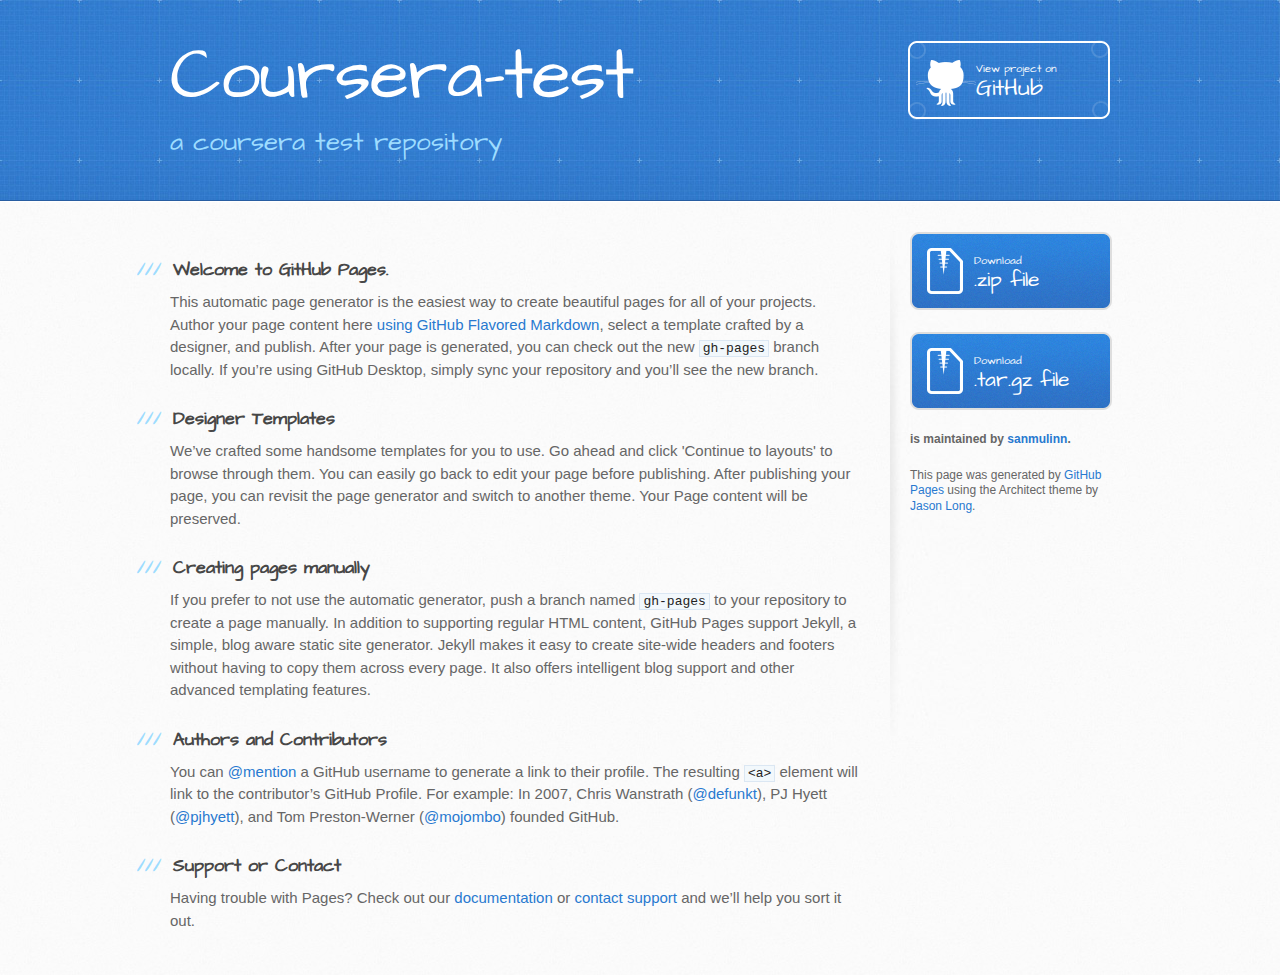
==== index.html @ c81e61ed "Create gh-pages branch via GitHub" ====
<!DOCTYPE html>
<html>
  <head>
    <meta charset='utf-8'>
    <meta http-equiv="X-UA-Compatible" content="chrome=1">
    <meta name="viewport" content="width=device-width, initial-scale=1, maximum-scale=1">
    <link href='https://fonts.googleapis.com/css?family=Architects+Daughter' rel='stylesheet' type='text/css'>
    <link rel="stylesheet" type="text/css" href="stylesheets/stylesheet.css" media="screen">
    <link rel="stylesheet" type="text/css" href="stylesheets/github-light.css" media="screen">
    <link rel="stylesheet" type="text/css" href="stylesheets/print.css" media="print">

    <!--[if lt IE 9]>
    <script src="//html5shiv.googlecode.com/svn/trunk/html5.js"></script>
    <![endif]-->

    <title>Coursera-test by sanmulinn</title>
  </head>

  <body>
    <header>
      <div class="inner">
        <h1>Coursera-test</h1>
        <h2>a coursera test repository</h2>
        <a href="https://github.com/sanmulinn/coursera-test" class="button"><small>View project on</small> GitHub</a>
      </div>
    </header>

    <div id="content-wrapper">
      <div class="inner clearfix">
        <section id="main-content">
          <h3>
<a id="welcome-to-github-pages" class="anchor" href="#welcome-to-github-pages" aria-hidden="true"><span aria-hidden="true" class="octicon octicon-link"></span></a>Welcome to GitHub Pages.</h3>

<p>This automatic page generator is the easiest way to create beautiful pages for all of your projects. Author your page content here <a href="https://guides.github.com/features/mastering-markdown/">using GitHub Flavored Markdown</a>, select a template crafted by a designer, and publish. After your page is generated, you can check out the new <code>gh-pages</code> branch locally. If you’re using GitHub Desktop, simply sync your repository and you’ll see the new branch.</p>

<h3>
<a id="designer-templates" class="anchor" href="#designer-templates" aria-hidden="true"><span aria-hidden="true" class="octicon octicon-link"></span></a>Designer Templates</h3>

<p>We’ve crafted some handsome templates for you to use. Go ahead and click 'Continue to layouts' to browse through them. You can easily go back to edit your page before publishing. After publishing your page, you can revisit the page generator and switch to another theme. Your Page content will be preserved.</p>

<h3>
<a id="creating-pages-manually" class="anchor" href="#creating-pages-manually" aria-hidden="true"><span aria-hidden="true" class="octicon octicon-link"></span></a>Creating pages manually</h3>

<p>If you prefer to not use the automatic generator, push a branch named <code>gh-pages</code> to your repository to create a page manually. In addition to supporting regular HTML content, GitHub Pages support Jekyll, a simple, blog aware static site generator. Jekyll makes it easy to create site-wide headers and footers without having to copy them across every page. It also offers intelligent blog support and other advanced templating features.</p>

<h3>
<a id="authors-and-contributors" class="anchor" href="#authors-and-contributors" aria-hidden="true"><span aria-hidden="true" class="octicon octicon-link"></span></a>Authors and Contributors</h3>

<p>You can <a href="https://help.github.com/articles/basic-writing-and-formatting-syntax/#mentioning-users-and-teams" class="user-mention">@mention</a> a GitHub username to generate a link to their profile. The resulting <code>&lt;a&gt;</code> element will link to the contributor’s GitHub Profile. For example: In 2007, Chris Wanstrath (<a href="https://github.com/defunkt" class="user-mention">@defunkt</a>), PJ Hyett (<a href="https://github.com/pjhyett" class="user-mention">@pjhyett</a>), and Tom Preston-Werner (<a href="https://github.com/mojombo" class="user-mention">@mojombo</a>) founded GitHub.</p>

<h3>
<a id="support-or-contact" class="anchor" href="#support-or-contact" aria-hidden="true"><span aria-hidden="true" class="octicon octicon-link"></span></a>Support or Contact</h3>

<p>Having trouble with Pages? Check out our <a href="https://help.github.com/pages">documentation</a> or <a href="https://github.com/contact">contact support</a> and we’ll help you sort it out.</p>
        </section>

        <aside id="sidebar">
          <a href="https://github.com/sanmulinn/coursera-test/zipball/master" class="button">
            <small>Download</small>
            .zip file
          </a>
          <a href="https://github.com/sanmulinn/coursera-test/tarball/master" class="button">
            <small>Download</small>
            .tar.gz file
          </a>

          <p class="repo-owner"><a href="https://github.com/sanmulinn/coursera-test"></a> is maintained by <a href="https://github.com/sanmulinn">sanmulinn</a>.</p>

          <p>This page was generated by <a href="https://pages.github.com">GitHub Pages</a> using the Architect theme by <a href="https://twitter.com/jasonlong">Jason Long</a>.</p>
        </aside>
      </div>
    </div>

  
  </body>
</html>
---- stylesheets/stylesheet.css ----
/*! normalize.css v3.0.2 | MIT License | git.io/normalize */

/**
 * 1. Set default font family to sans-serif.
 * 2. Prevent iOS text size adjust after orientation change, without disabling
 *    user zoom.
 */

html {
  font-family: sans-serif; /* 1 */
  -webkit-text-size-adjust: 100%; /* 2 */
  -ms-text-size-adjust: 100%; /* 2 */
}

/**
 * Remove default margin.
 */

body {
  margin: 0;
}

/* HTML5 display definitions
   ========================================================================== */

/**
 * Correct `block` display not defined for any HTML5 element in IE 8/9.
 * Correct `block` display not defined for `details` or `summary` in IE 10/11
 * and Firefox.
 * Correct `block` display not defined for `main` in IE 11.
 */

article,
aside,
details,
figcaption,
figure,
footer,
header,
hgroup,
main,
menu,
nav,
section,
summary {
  display: block;
}

/**
 * 1. Correct `inline-block` display not defined in IE 8/9.
 * 2. Normalize vertical alignment of `progress` in Chrome, Firefox, and Opera.
 */

audio,
canvas,
progress,
video {
  display: inline-block; /* 1 */
  vertical-align: baseline; /* 2 */
}

/**
 * Prevent modern browsers from displaying `audio` without controls.
 * Remove excess height in iOS 5 devices.
 */

audio:not([controls]) {
  display: none;
  height: 0;
}

/**
 * Address `[hidden]` styling not present in IE 8/9/10.
 * Hide the `template` element in IE 8/9/11, Safari, and Firefox < 22.
 */

[hidden],
template {
  display: none;
}

/* Links
   ========================================================================== */

/**
 * Remove the gray background color from active links in IE 10.
 */

a {
  background-color: transparent;
}

/**
 * Improve readability when focused and also mouse hovered in all browsers.
 */

a:active,
a:hover {
  outline: 0;
}

/* Text-level semantics
   ========================================================================== */

/**
 * Address styling not present in IE 8/9/10/11, Safari, and Chrome.
 */

abbr[title] {
  border-bottom: 1px dotted;
}

/**
 * Address style set to `bolder` in Firefox 4+, Safari, and Chrome.
 */

b,
strong {
  font-weight: bold;
}

/**
 * Address styling not present in Safari and Chrome.
 */

dfn {
  font-style: italic;
}

/**
 * Address variable `h1` font-size and margin within `section` and `article`
 * contexts in Firefox 4+, Safari, and Chrome.
 */

h1 {
  margin: 0.67em 0;
  font-size: 2em;
}

/**
 * Address styling not present in IE 8/9.
 */

mark {
  color: #000;
  background: #ff0;
}

/**
 * Address inconsistent and variable font size in all browsers.
 */

small {
  font-size: 80%;
}

/**
 * Prevent `sub` and `sup` affecting `line-height` in all browsers.
 */

sub,
sup {
  position: relative;
  font-size: 75%;
  line-height: 0;
  vertical-align: baseline;
}

sup {
  top: -0.5em;
}

sub {
  bottom: -0.25em;
}

/* Embedded content
   ========================================================================== */

/**
 * Remove border when inside `a` element in IE 8/9/10.
 */

img {
  border: 0;
}

/**
 * Correct overflow not hidden in IE 9/10/11.
 */

svg:not(:root) {
  overflow: hidden;
}

/* Grouping content
   ========================================================================== */

/**
 * Address margin not present in IE 8/9 and Safari.
 */

figure {
  margin: 1em 40px;
}

/**
 * Address differences between Firefox and other browsers.
 */

hr {
  height: 0;
  -moz-box-sizing: content-box;
  box-sizing: content-box;
}

/**
 * Contain overflow in all browsers.
 */

pre {
  overflow: auto;
}

/**
 * Address odd `em`-unit font size rendering in all browsers.
 */

code,
kbd,
pre,
samp {
  font-family: monospace, monospace;
  font-size: 1em;
}

/* Forms
   ========================================================================== */

/**
 * Known limitation: by default, Chrome and Safari on OS X allow very limited
 * styling of `select`, unless a `border` property is set.
 */

/**
 * 1. Correct color not being inherited.
 *    Known issue: affects color of disabled elements.
 * 2. Correct font properties not being inherited.
 * 3. Address margins set differently in Firefox 4+, Safari, and Chrome.
 */

button,
input,
optgroup,
select,
textarea {
  margin: 0; /* 3 */
  font: inherit; /* 2 */
  color: inherit; /* 1 */
}

/**
 * Address `overflow` set to `hidden` in IE 8/9/10/11.
 */

button {
  overflow: visible;
}

/**
 * Address inconsistent `text-transform` inheritance for `button` and `select`.
 * All other form control elements do not inherit `text-transform` values.
 * Correct `button` style inheritance in Firefox, IE 8/9/10/11, and Opera.
 * Correct `select` style inheritance in Firefox.
 */

button,
select {
  text-transform: none;
}

/**
 * 1. Avoid the WebKit bug in Android 4.0.* where (2) destroys native `audio`
 *    and `video` controls.
 * 2. Correct inability to style clickable `input` types in iOS.
 * 3. Improve usability and consistency of cursor style between image-type
 *    `input` and others.
 */

button,
html input[type="button"], /* 1 */
input[type="reset"],
input[type="submit"] {
  -webkit-appearance: button; /* 2 */
  cursor: pointer; /* 3 */
}

/**
 * Re-set default cursor for disabled elements.
 */

button[disabled],
html input[disabled] {
  cursor: default;
}

/**
 * Remove inner padding and border in Firefox 4+.
 */

button::-moz-focus-inner,
input::-moz-focus-inner {
  padding: 0;
  border: 0;
}

/**
 * Address Firefox 4+ setting `line-height` on `input` using `!important` in
 * the UA stylesheet.
 */

input {
  line-height: normal;
}

/**
 * It's recommended that you don't attempt to style these elements.
 * Firefox's implementation doesn't respect box-sizing, padding, or width.
 *
 * 1. Address box sizing set to `content-box` in IE 8/9/10.
 * 2. Remove excess padding in IE 8/9/10.
 */

input[type="checkbox"],
input[type="radio"] {
  box-sizing: border-box; /* 1 */
  padding: 0; /* 2 */
}

/**
 * Fix the cursor style for Chrome's increment/decrement buttons. For certain
 * `font-size` values of the `input`, it causes the cursor style of the
 * decrement button to change from `default` to `text`.
 */

input[type="number"]::-webkit-inner-spin-button,
input[type="number"]::-webkit-outer-spin-button {
  height: auto;
}

/**
 * 1. Address `appearance` set to `searchfield` in Safari and Chrome.
 * 2. Address `box-sizing` set to `border-box` in Safari and Chrome
 *    (include `-moz` to future-proof).
 */

input[type="search"] {
  -webkit-box-sizing: content-box; /* 2 */
  -moz-box-sizing: content-box;
  box-sizing: content-box;
  -webkit-appearance: textfield; /* 1 */
}

/**
 * Remove inner padding and search cancel button in Safari and Chrome on OS X.
 * Safari (but not Chrome) clips the cancel button when the search input has
 * padding (and `textfield` appearance).
 */

input[type="search"]::-webkit-search-cancel-button,
input[type="search"]::-webkit-search-decoration {
  -webkit-appearance: none;
}

/**
 * Define consistent border, margin, and padding.
 */

fieldset {
  padding: 0.35em 0.625em 0.75em;
  margin: 0 2px;
  border: 1px solid #c0c0c0;
}

/**
 * 1. Correct `color` not being inherited in IE 8/9/10/11.
 * 2. Remove padding so people aren't caught out if they zero out fieldsets.
 */

legend {
  padding: 0; /* 2 */
  border: 0; /* 1 */
}

/**
 * Remove default vertical scrollbar in IE 8/9/10/11.
 */

textarea {
  overflow: auto;
}

/**
 * Don't inherit the `font-weight` (applied by a rule above).
 * NOTE: the default cannot safely be changed in Chrome and Safari on OS X.
 */

optgroup {
  font-weight: bold;
}

/* Tables
   ========================================================================== */

/**
 * Remove most spacing between table cells.
 */

table {
  border-spacing: 0;
  border-collapse: collapse;
}

td,
th {
  padding: 0;
}

/* LAYOUT STYLES */
body {
  font-family: 'Helvetica Neue', Helvetica, Arial, serif;
  font-size: 15px;
  font-weight: 400;
  line-height: 1.5;
  color: #666;
  background: #fafafa url(../images/body-bg.jpg) 0 0 repeat;
}

p {
  margin-top: 0;
}

a {
  color: #2879d0;
}
a:hover {
  color: #2268b2;
}

header {
  padding-top: 40px;
  padding-bottom: 40px;
  font-family: 'Architects Daughter', 'Helvetica Neue', Helvetica, Arial, serif;
  background: #2e7bcf url(../images/header-bg.jpg) 0 0 repeat-x;
  border-bottom: solid 1px #275da1;
}

header h1 {
  width: 540px;
  margin-top: 0;
  margin-bottom: 0.2em;
  font-size: 72px;
  font-weight: normal;
  line-height: 1;
  color: #fff;
  letter-spacing: -1px;
}

header h2 {
  width: 540px;
  margin-top: 0;
  margin-bottom: 0;
  font-size: 26px;
  font-weight: normal;
  line-height: 1.3;
  color: #9ddcff;
  letter-spacing: 0;
}

.inner {
  position: relative;
  width: 940px;
  margin: 0 auto;
}

#content-wrapper {
  padding-top: 30px;
  border-top: solid 1px #fff;
}

#main-content {
  float: left;
  width: 690px;
}

#main-content img {
  max-width: 100%;
}

aside#sidebar {
  float: right;
  width: 200px;
  min-height: 504px;
  padding-left: 20px;
  font-size: 12px;
  line-height: 1.3;
  background: transparent url(../images/sidebar-bg.jpg) 0 0 no-repeat;
}

aside#sidebar p.repo-owner,
aside#sidebar p.repo-owner a {
  font-weight: bold;
}

#downloads {
  margin-bottom: 40px;
}

a.button {
  width: 134px;
  height: 58px;
  padding-top: 22px;
  padding-left: 68px;
  font-family: 'Architects Daughter', 'Helvetica Neue', Helvetica, Arial, serif;
  font-size: 23px;
  line-height: 1.2;
  color: #fff;
}
a.button small {
  display: block;
  font-size: 11px;
}
header a.button {
  position: absolute;
  top: 0;
  right: 0;
  background: transparent url(../images/github-button.png) 0 0 no-repeat;
}
aside a.button {
  display: block;
  width: 138px;
  padding-left: 64px;
  margin-bottom: 20px;
  font-size: 21px;
  background: transparent url(../images/download-button.png) 0 0 no-repeat;
}

code, pre {
  margin-bottom: 30px;
  font-family: Monaco, "Bitstream Vera Sans Mono", "Lucida Console", Terminal, monospace;
  font-size: 13px;
  color: #222;
}

code {
  padding: 0 3px;
  background-color: #f2f8fc;
  border: solid 1px #dbe7f3;
}

pre {
  padding: 20px;
  overflow: auto;
  text-shadow: none;
  background: #fff;
  border: solid 1px #f2f2f2;
}
pre code {
  padding: 0;
  color: #2879d0;
  background-color: #fff;
  border: none;
}

ul, ol, dl {
  margin-bottom: 20px;
}


/* COMMON STYLES */

hr {
  height: 0;
  margin-top: 1em;
  margin-bottom: 1em;
  border: 0;
  border-top: solid 1px #ddd;
}

table {
  width: 100%;
  border: 1px solid #ebebeb;
}

th {
  font-weight: 500;
}

td {
  font-weight: 300;
  text-align: center;
  border: 1px solid #ebebeb;
}

form {
  padding: 20px;
  background: #f2f2f2;

}


/* GENERAL ELEMENT TYPE STYLES */

#main-content h1 {
  margin-top: 0;
  margin-bottom: 0;
  font-family: 'Architects Daughter', 'Helvetica Neue', Helvetica, Arial, serif;
  font-size: 2.8em;
  font-weight: normal;
  color: #474747;
  text-indent: 6px;
  letter-spacing: -1px;
}

#main-content h1:before {
  padding-right: 0.3em;
  margin-left: -0.9em;
  color: #9ddcff;
  content: "/";
}

#main-content h2 {
  margin-bottom: 8px;
  font-family: 'Architects Daughter', 'Helvetica Neue', Helvetica, Arial, serif;
  font-size: 22px;
  font-weight: bold;
  color: #474747;
  text-indent: 4px;
}
#main-content h2:before {
  padding-right: 0.3em;
  margin-left: -1.5em;
  content: "//";
  color: #9ddcff;
}

#main-content h3 {
  margin-top: 24px;
  margin-bottom: 8px;
  font-family: 'Architects Daughter', 'Helvetica Neue', Helvetica, Arial, serif;
  font-size: 18px;
  font-weight: bold;
  color: #474747;
  text-indent: 3px;
}

#main-content h3:before {
  padding-right: 0.3em;
  margin-left: -2em;
  content: "///";
  color: #9ddcff;
}

#main-content h4 {
  margin-bottom: 8px;
  font-family: 'Architects Daughter', 'Helvetica Neue', Helvetica, Arial, serif;
  font-size: 15px;
  font-weight: bold;
  color: #474747;
  text-indent: 3px;
}

h4:before {
  padding-right: 0.3em;
  margin-left: -2.8em;
  content: "////";
  color: #9ddcff;
}

#main-content h5 {
  margin-bottom: 8px;
  font-family: 'Architects Daughter', 'Helvetica Neue', Helvetica, Arial, serif;
  font-size: 14px;
  color: #474747;
  text-indent: 3px;
}
h5:before {
  padding-right: 0.3em;
  margin-left: -3.2em;
  content: "/////";
  color: #9ddcff;
}

#main-content h6 {
  margin-bottom: 8px;
  font-family: 'Architects Daughter', 'Helvetica Neue', Helvetica, Arial, serif;
  font-size: .8em;
  color: #474747;
  text-indent: 3px;
}
h6:before {
  padding-right: 0.3em;
  margin-left: -3.7em;
  content: "//////";
  color: #9ddcff;
}

p {
  margin-bottom: 20px;
}

a {
  text-decoration: none;
}

p a {
  font-weight: 400;
}

blockquote {
  padding: 0 0 0 30px;
  margin-bottom: 20px;
  font-size: 1.6em;
  border-left: 10px solid #e9e9e9;
}

ul {
  list-style-position: inside;
  list-style: disc;
  padding-left: 20px;
}

ol {
  list-style-position: inside;
  list-style: decimal;
  padding-left: 3px;
}

dl dd {
  font-style: italic;
  font-weight: 100;
}

footer {
  padding-top: 20px;
  padding-bottom: 30px;
  margin-top: 40px;
  font-size: 13px;
  color: #aaa;
  background: transparent url('../images/hr.png') 0 0 no-repeat;
}

footer a {
  color: #666;
}
footer a:hover {
  color: #444;
}

/* MISC */
.clearfix:after {
  display: block;
  height: 0;
  clear: both;
  visibility: hidden;
  content: '.';
}

.clearfix {display: inline-block;}
* html .clearfix {height: 1%;}
.clearfix {display: block;}

/* #Media Queries
================================================== */

/* Smaller than standard 960 (devices and browsers) */
@media only screen and (max-width: 959px) { }

/* Tablet Portrait size to standard 960 (devices and browsers) */
@media only screen and (min-width: 768px) and (max-width: 959px) {
  .inner {
    width: 740px;
  }
  header h1, header h2 {
    width: 340px;
  }
  header h1 {
    font-size: 60px;
  }
  header h2 {
    font-size: 30px;
  }
  #main-content {
    width: 490px;
  }
  #main-content h1:before,
  #main-content h2:before,
  #main-content h3:before,
  #main-content h4:before,
  #main-content h5:before,
  #main-content h6:before {
    padding-right: 0;
    margin-left: 0;
    content: none;
  }
}

/* All Mobile Sizes (devices and browser) */
@media only screen and (max-width: 767px) {
  .inner {
    width: 93%;
  }
  header {
    padding: 20px 0;
  }
  header .inner {
    position: relative;
  }
  header h1, header h2 {
    width: 100%;
  }
  header h1 {
    font-size: 48px;
  }
  header h2 {
    font-size: 24px;
  }
  header a.button {
    position: relative;
    display: inline-block;
    width: auto;
    height: auto;
    padding: 5px 10px;
    margin-top: 15px;
    font-size: 13px;
    line-height: 1;
    color: #2879d0;
    text-align: center;
    background-color: #9ddcff;
    background-image: none;
    border-radius: 5px;
    -moz-border-radius: 5px;
    -webkit-border-radius: 5px;
  }
  header a.button small {
    display: inline;
    font-size: 13px;
  }
  #main-content,
  aside#sidebar {
    float: none;
    width: 100% ! important;
  }
  aside#sidebar {
    min-height: 0;
    padding: 20px 0;
    margin-top: 20px;
    background-image: none;
    border-top: solid 1px #ddd;
  }
  aside#sidebar a.button {
    display: none;
  }
  #main-content h1:before,
  #main-content h2:before,
  #main-content h3:before,
  #main-content h4:before,
  #main-content h5:before,
  #main-content h6:before {
    padding-right: 0;
    margin-left: 0;
    content: none;
  }
}

/* Mobile Landscape Size to Tablet Portrait (devices and browsers) */
@media only screen and (min-width: 480px) and (max-width: 767px) { }

/* Mobile Portrait Size to Mobile Landscape Size (devices and browsers) */
@media only screen and (max-width: 479px) { }
---- stylesheets/github-light.css ----
/*
The MIT License (MIT)

Copyright (c) 2016 GitHub, Inc.

Permission is hereby granted, free of charge, to any person obtaining a copy
of this software and associated documentation files (the "Software"), to deal
in the Software without restriction, including without limitation the rights
to use, copy, modify, merge, publish, distribute, sublicense, and/or sell
copies of the Software, and to permit persons to whom the Software is
furnished to do so, subject to the following conditions:

The above copyright notice and this permission notice shall be included in all
copies or substantial portions of the Software.

THE SOFTWARE IS PROVIDED "AS IS", WITHOUT WARRANTY OF ANY KIND, EXPRESS OR
IMPLIED, INCLUDING BUT NOT LIMITED TO THE WARRANTIES OF MERCHANTABILITY,
FITNESS FOR A PARTICULAR PURPOSE AND NONINFRINGEMENT. IN NO EVENT SHALL THE
AUTHORS OR COPYRIGHT HOLDERS BE LIABLE FOR ANY CLAIM, DAMAGES OR OTHER
LIABILITY, WHETHER IN AN ACTION OF CONTRACT, TORT OR OTHERWISE, ARISING FROM,
OUT OF OR IN CONNECTION WITH THE SOFTWARE OR THE USE OR OTHER DEALINGS IN THE
SOFTWARE.

*/

.pl-c /* comment */ {
  color: #969896;
}

.pl-c1 /* constant, variable.other.constant, support, meta.property-name, support.constant, support.variable, meta.module-reference, markup.raw, meta.diff.header */,
.pl-s .pl-v /* string variable */ {
  color: #0086b3;
}

.pl-e /* entity */,
.pl-en /* entity.name */ {
  color: #795da3;
}

.pl-smi /* variable.parameter.function, storage.modifier.package, storage.modifier.import, storage.type.java, variable.other */,
.pl-s .pl-s1 /* string source */ {
  color: #333;
}

.pl-ent /* entity.name.tag */ {
  color: #63a35c;
}

.pl-k /* keyword, storage, storage.type */ {
  color: #a71d5d;
}

.pl-s /* string */,
.pl-pds /* punctuation.definition.string, string.regexp.character-class */,
.pl-s .pl-pse .pl-s1 /* string punctuation.section.embedded source */,
.pl-sr /* string.regexp */,
.pl-sr .pl-cce /* string.regexp constant.character.escape */,
.pl-sr .pl-sre /* string.regexp source.ruby.embedded */,
.pl-sr .pl-sra /* string.regexp string.regexp.arbitrary-repitition */ {
  color: #183691;
}

.pl-v /* variable */ {
  color: #ed6a43;
}

.pl-id /* invalid.deprecated */ {
  color: #b52a1d;
}

.pl-ii /* invalid.illegal */ {
  color: #f8f8f8;
  background-color: #b52a1d;
}

.pl-sr .pl-cce /* string.regexp constant.character.escape */ {
  font-weight: bold;
  color: #63a35c;
}

.pl-ml /* markup.list */ {
  color: #693a17;
}

.pl-mh /* markup.heading */,
.pl-mh .pl-en /* markup.heading entity.name */,
.pl-ms /* meta.separator */ {
  font-weight: bold;
  color: #1d3e81;
}

.pl-mq /* markup.quote */ {
  color: #008080;
}

.pl-mi /* markup.italic */ {
  font-style: italic;
  color: #333;
}

.pl-mb /* markup.bold */ {
  font-weight: bold;
  color: #333;
}

.pl-md /* markup.deleted, meta.diff.header.from-file */ {
  color: #bd2c00;
  background-color: #ffecec;
}

.pl-mi1 /* markup.inserted, meta.diff.header.to-file */ {
  color: #55a532;
  background-color: #eaffea;
}

.pl-mdr /* meta.diff.range */ {
  font-weight: bold;
  color: #795da3;
}

.pl-mo /* meta.output */ {
  color: #1d3e81;
}
---- stylesheets/print.css ----
html, body, div, span, applet, object, iframe,
h1, h2, h3, h4, h5, h6, p, blockquote, pre,
a, abbr, acronym, address, big, cite, code,
del, dfn, em, img, ins, kbd, q, s, samp,
small, strike, strong, sub, sup, tt, var,
b, u, i, center,
dl, dt, dd, ol, ul, li,
fieldset, form, label, legend,
table, caption, tbody, tfoot, thead, tr, th, td,
article, aside, canvas, details, embed,
figure, figcaption, footer, header, hgroup,
menu, nav, output, ruby, section, summary,
time, mark, audio, video {
  padding: 0;
  margin: 0;
  font: inherit;
  font-size: 100%;
  vertical-align: baseline;
  border: 0;
}
/* HTML5 display-role reset for older browsers */
article, aside, details, figcaption, figure,
footer, header, hgroup, menu, nav, section {
  display: block;
}
body {
  line-height: 1;
}
ol, ul {
  list-style: none;
}
blockquote, q {
  quotes: none;
}
blockquote:before, blockquote:after,
q:before, q:after {
  content: '';
  content: none;
}
table {
  border-spacing: 0;
  border-collapse: collapse;
}
body {
  font-family: 'Helvetica Neue', Helvetica, Arial, serif;
  font-size: 13px;
  line-height: 1.5;
  color: #000;
}

a {
  font-weight: bold;
  color: #d5000d;
}

header {
  padding-top: 35px;
  padding-bottom: 10px;
}

header h1 {
  font-size: 48px;
  font-weight: bold;
  line-height: 1.2;
  color: #303030;
  letter-spacing: -1px;
}

header h2 {
  font-size: 24px;
  font-weight: normal;
  line-height: 1.3;
  color: #aaa;
  letter-spacing: -1px;
}
#downloads {
  display: none;
}
#main_content {
  padding-top: 20px;
}

code, pre {
  margin-bottom: 30px;
  font-family: Monaco, "Bitstream Vera Sans Mono", "Lucida Console", Terminal;
  font-size: 12px;
  color: #222;
}

code {
  padding: 0 3px;
}

pre {
  padding: 20px;
  overflow: auto;
  border: solid 1px #ddd;
}
pre code {
  padding: 0;
}

ul, ol, dl {
  margin-bottom: 20px;
}


/* COMMON STYLES */

table {
  width: 100%;
  border: 1px solid #ebebeb;
}

th {
  font-weight: 500;
}

td {
  font-weight: 300;
  text-align: center;
  border: 1px solid #ebebeb;
}

form {
  padding: 20px;
  background: #f2f2f2;

}


/* GENERAL ELEMENT TYPE STYLES */

h1 {
  font-size: 2.8em;
}

h2 {
  margin-bottom: 8px;
  font-size: 22px;
  font-weight: bold;
  color: #303030;
}

h3 {
  margin-bottom: 8px;
  font-size: 18px;
  font-weight: bold;
  color: #d5000d;
}

h4 {
  font-size: 16px;
  font-weight: bold;
  color: #303030;
}

h5 {
  font-size: 1em;
  color: #303030;
}

h6 {
  font-size: .8em;
  color: #303030;
}

p {
  margin-bottom: 20px;
  font-weight: 300;
}

a {
  text-decoration: none;
}

p a {
  font-weight: 400;
}

blockquote {
  padding: 0 0 0 30px;
  margin-bottom: 20px;
  font-size: 1.6em;
  border-left: 10px solid #e9e9e9;
}

ul li {
  padding-left: 20px;
  list-style-position: inside;
  list-style: disc;
}

ol li {
  padding-left: 3px;
  list-style-position: inside;
  list-style: decimal;
}

dl dd {
  font-style: italic;
  font-weight: 100;
}

footer {
  padding-top: 20px;
  padding-bottom: 30px;
  margin-top: 40px;
  font-size: 13px;
  color: #aaa;
}

footer a {
  color: #666;
}

/* MISC */
.clearfix:after {
  display: block;
  height: 0;
  clear: both;
  visibility: hidden;
  content: '.';
}

.clearfix {display: inline-block;}
* html .clearfix {height: 1%;}
.clearfix {display: block;}
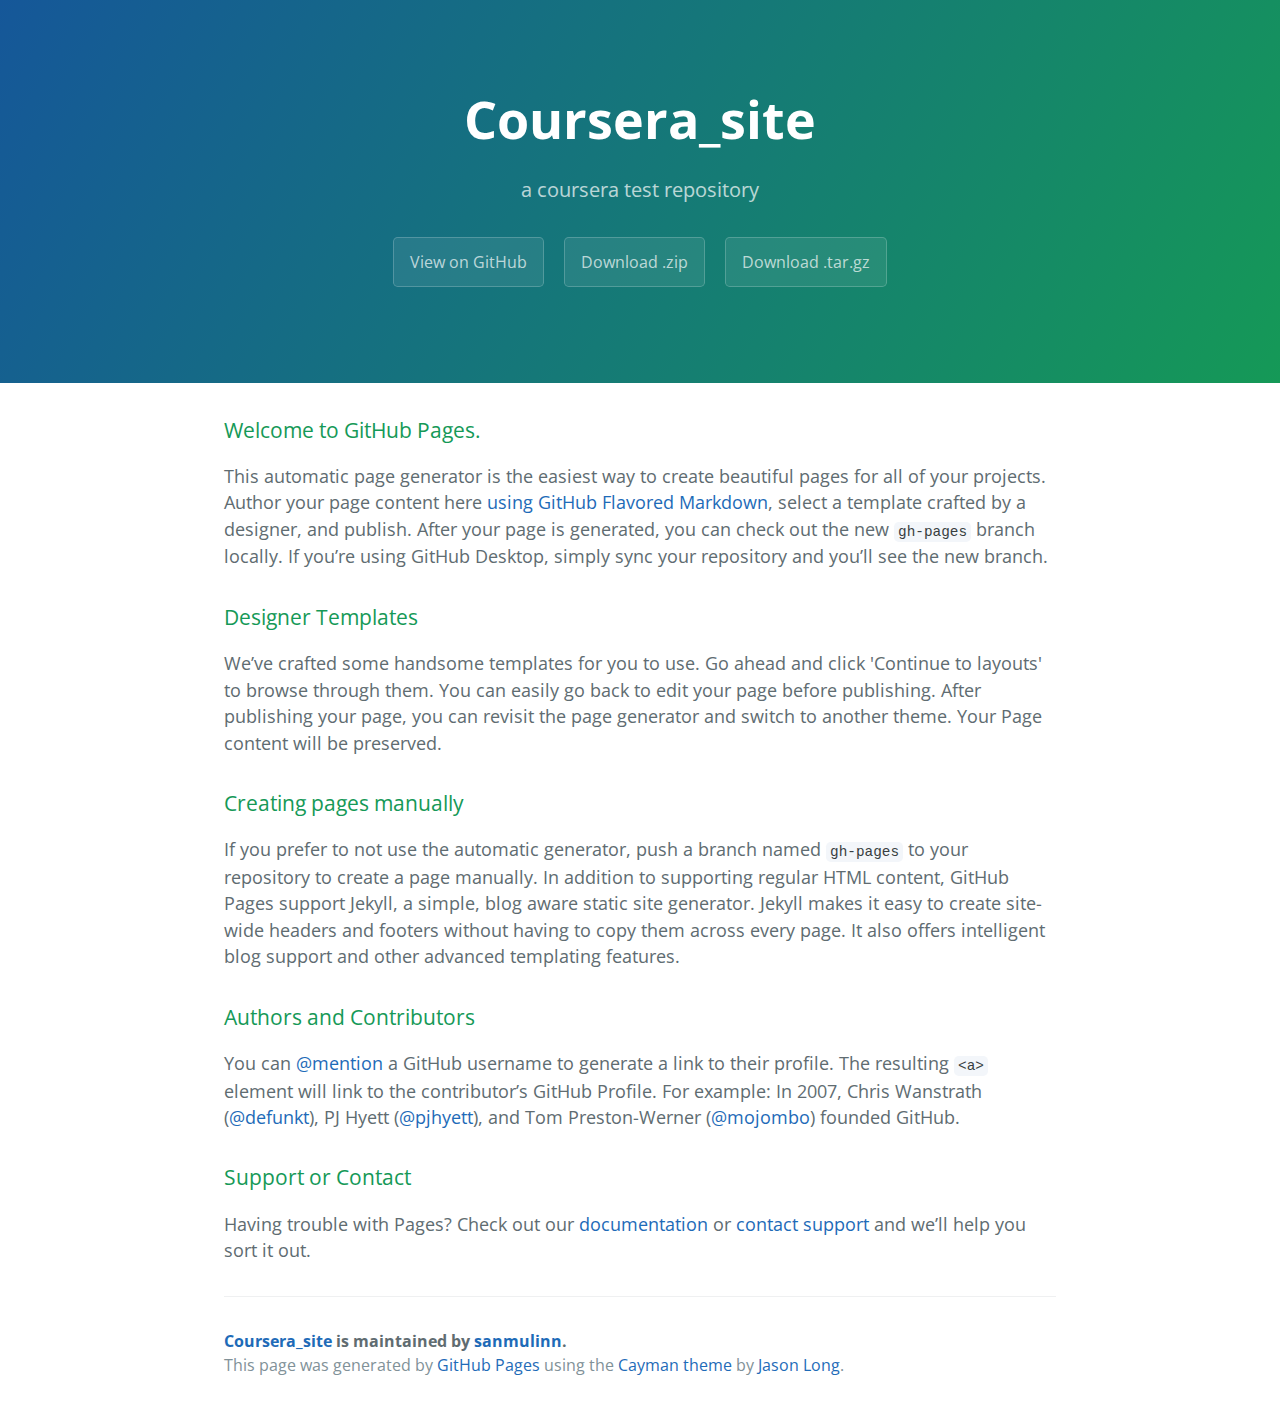
==== commit 05573ec9: "Create gh-pages branch via GitHub" ====
--- a/index.html
+++ b/index.html
@@ -1,34 +1,25 @@
 <!DOCTYPE html>
-<html>
+<html lang="en-us">
   <head>
-    <meta charset='utf-8'>
-    <meta http-equiv="X-UA-Compatible" content="chrome=1">
-    <meta name="viewport" content="width=device-width, initial-scale=1, maximum-scale=1">
-    <link href='https://fonts.googleapis.com/css?family=Architects+Daughter' rel='stylesheet' type='text/css'>
+    <meta charset="UTF-8">
+    <title>Coursera_site by sanmulinn</title>
+    <meta name="viewport" content="width=device-width, initial-scale=1">
+    <link rel="stylesheet" type="text/css" href="stylesheets/normalize.css" media="screen">
+    <link href='https://fonts.googleapis.com/css?family=Open+Sans:400,700' rel='stylesheet' type='text/css'>
     <link rel="stylesheet" type="text/css" href="stylesheets/stylesheet.css" media="screen">
     <link rel="stylesheet" type="text/css" href="stylesheets/github-light.css" media="screen">
-    <link rel="stylesheet" type="text/css" href="stylesheets/print.css" media="print">
+  </head>
+  <body>
+    <section class="page-header">
+      <h1 class="project-name">Coursera_site</h1>
+      <h2 class="project-tagline">a coursera test repository</h2>
+      <a href="https://github.com/sanmulinn/coursera-test" class="btn">View on GitHub</a>
+      <a href="https://github.com/sanmulinn/coursera-test/zipball/master" class="btn">Download .zip</a>
+      <a href="https://github.com/sanmulinn/coursera-test/tarball/master" class="btn">Download .tar.gz</a>
+    </section>
 
-    <!--[if lt IE 9]>
-    <script src="//html5shiv.googlecode.com/svn/trunk/html5.js"></script>
-    <![endif]-->
-
-    <title>Coursera-test by sanmulinn</title>
-  </head>
-
-  <body>
-    <header>
-      <div class="inner">
-        <h1>Coursera-test</h1>
-        <h2>a coursera test repository</h2>
-        <a href="https://github.com/sanmulinn/coursera-test" class="button"><small>View project on</small> GitHub</a>
-      </div>
-    </header>
-
-    <div id="content-wrapper">
-      <div class="inner clearfix">
-        <section id="main-content">
-          <h3>
+    <section class="main-content">
+      <h3>
 <a id="welcome-to-github-pages" class="anchor" href="#welcome-to-github-pages" aria-hidden="true"><span aria-hidden="true" class="octicon octicon-link"></span></a>Welcome to GitHub Pages.</h3>
 
 <p>This automatic page generator is the easiest way to create beautiful pages for all of your projects. Author your page content here <a href="https://guides.github.com/features/mastering-markdown/">using GitHub Flavored Markdown</a>, select a template crafted by a designer, and publish. After your page is generated, you can check out the new <code>gh-pages</code> branch locally. If you’re using GitHub Desktop, simply sync your repository and you’ll see the new branch.</p>
@@ -52,24 +43,14 @@
 <a id="support-or-contact" class="anchor" href="#support-or-contact" aria-hidden="true"><span aria-hidden="true" class="octicon octicon-link"></span></a>Support or Contact</h3>
 
 <p>Having trouble with Pages? Check out our <a href="https://help.github.com/pages">documentation</a> or <a href="https://github.com/contact">contact support</a> and we’ll help you sort it out.</p>
-        </section>
 
-        <aside id="sidebar">
-          <a href="https://github.com/sanmulinn/coursera-test/zipball/master" class="button">
-            <small>Download</small>
-            .zip file
-          </a>
-          <a href="https://github.com/sanmulinn/coursera-test/tarball/master" class="button">
-            <small>Download</small>
-            .tar.gz file
-          </a>
+      <footer class="site-footer">
+        <span class="site-footer-owner"><a href="https://github.com/sanmulinn/coursera-test">Coursera_site</a> is maintained by <a href="https://github.com/sanmulinn">sanmulinn</a>.</span>
 
-          <p class="repo-owner"><a href="https://github.com/sanmulinn/coursera-test"></a> is maintained by <a href="https://github.com/sanmulinn">sanmulinn</a>.</p>
+        <span class="site-footer-credits">This page was generated by <a href="https://pages.github.com">GitHub Pages</a> using the <a href="https://github.com/jasonlong/cayman-theme">Cayman theme</a> by <a href="https://twitter.com/jasonlong">Jason Long</a>.</span>
+      </footer>
 
-          <p>This page was generated by <a href="https://pages.github.com">GitHub Pages</a> using the Architect theme by <a href="https://twitter.com/jasonlong">Jason Long</a>.</p>
-        </aside>
-      </div>
-    </div>
+    </section>
 
   
   </body>
--- a/stylesheets/stylesheet.css
+++ b/stylesheets/stylesheet.css
@@ -1,881 +1,245 @@
-/*! normalize.css v3.0.2 | MIT License | git.io/normalize */
-
-/**
- * 1. Set default font family to sans-serif.
- * 2. Prevent iOS text size adjust after orientation change, without disabling
- *    user zoom.
- */
-
-html {
-  font-family: sans-serif; /* 1 */
-  -webkit-text-size-adjust: 100%; /* 2 */
-  -ms-text-size-adjust: 100%; /* 2 */
-}
-
-/**
- * Remove default margin.
- */
+* {
+  box-sizing: border-box; }
 
 body {
+  padding: 0;
   margin: 0;
-}
-
-/* HTML5 display definitions
-   ========================================================================== */
-
-/**
- * Correct `block` display not defined for any HTML5 element in IE 8/9.
- * Correct `block` display not defined for `details` or `summary` in IE 10/11
- * and Firefox.
- * Correct `block` display not defined for `main` in IE 11.
- */
-
-article,
-aside,
-details,
-figcaption,
-figure,
-footer,
-header,
-hgroup,
-main,
-menu,
-nav,
-section,
-summary {
+  font-family: "Open Sans", "Helvetica Neue", Helvetica, Arial, sans-serif;
+  font-size: 16px;
+  line-height: 1.5;
+  color: #606c71; }
+
+a {
+  color: #1e6bb8;
+  text-decoration: none; }
+  a:hover {
+    text-decoration: underline; }
+
+.btn {
+  display: inline-block;
+  margin-bottom: 1rem;
+  color: rgba(255, 255, 255, 0.7);
+  background-color: rgba(255, 255, 255, 0.08);
+  border-color: rgba(255, 255, 255, 0.2);
+  border-style: solid;
+  border-width: 1px;
+  border-radius: 0.3rem;
+  transition: color 0.2s, background-color 0.2s, border-color 0.2s; }
+  .btn + .btn {
+    margin-left: 1rem; }
+
+.btn:hover {
+  color: rgba(255, 255, 255, 0.8);
+  text-decoration: none;
+  background-color: rgba(255, 255, 255, 0.2);
+  border-color: rgba(255, 255, 255, 0.3); }
+
+@media screen and (min-width: 64em) {
+  .btn {
+    padding: 0.75rem 1rem; } }
+
+@media screen and (min-width: 42em) and (max-width: 64em) {
+  .btn {
+    padding: 0.6rem 0.9rem;
+    font-size: 0.9rem; } }
+
+@media screen and (max-width: 42em) {
+  .btn {
+    display: block;
+    width: 100%;
+    padding: 0.75rem;
+    font-size: 0.9rem; }
+    .btn + .btn {
+      margin-top: 1rem;
+      margin-left: 0; } }
+
+.page-header {
+  color: #fff;
+  text-align: center;
+  background-color: #159957;
+  background-image: linear-gradient(120deg, #155799, #159957); }
+
+@media screen and (min-width: 64em) {
+  .page-header {
+    padding: 5rem 6rem; } }
+
+@media screen and (min-width: 42em) and (max-width: 64em) {
+  .page-header {
+    padding: 3rem 4rem; } }
+
+@media screen and (max-width: 42em) {
+  .page-header {
+    padding: 2rem 1rem; } }
+
+.project-name {
+  margin-top: 0;
+  margin-bottom: 0.1rem; }
+
+@media screen and (min-width: 64em) {
+  .project-name {
+    font-size: 3.25rem; } }
+
+@media screen and (min-width: 42em) and (max-width: 64em) {
+  .project-name {
+    font-size: 2.25rem; } }
+
+@media screen and (max-width: 42em) {
+  .project-name {
+    font-size: 1.75rem; } }
+
+.project-tagline {
+  margin-bottom: 2rem;
+  font-weight: normal;
+  opacity: 0.7; }
+
+@media screen and (min-width: 64em) {
+  .project-tagline {
+    font-size: 1.25rem; } }
+
+@media screen and (min-width: 42em) and (max-width: 64em) {
+  .project-tagline {
+    font-size: 1.15rem; } }
+
+@media screen and (max-width: 42em) {
+  .project-tagline {
+    font-size: 1rem; } }
+
+.main-content :first-child {
+  margin-top: 0; }
+.main-content img {
+  max-width: 100%; }
+.main-content h1, .main-content h2, .main-content h3, .main-content h4, .main-content h5, .main-content h6 {
+  margin-top: 2rem;
+  margin-bottom: 1rem;
+  font-weight: normal;
+  color: #159957; }
+.main-content p {
+  margin-bottom: 1em; }
+.main-content code {
+  padding: 2px 4px;
+  font-family: Consolas, "Liberation Mono", Menlo, Courier, monospace;
+  font-size: 0.9rem;
+  color: #383e41;
+  background-color: #f3f6fa;
+  border-radius: 0.3rem; }
+.main-content pre {
+  padding: 0.8rem;
+  margin-top: 0;
+  margin-bottom: 1rem;
+  font: 1rem Consolas, "Liberation Mono", Menlo, Courier, monospace;
+  color: #567482;
+  word-wrap: normal;
+  background-color: #f3f6fa;
+  border: solid 1px #dce6f0;
+  border-radius: 0.3rem; }
+  .main-content pre > code {
+    padding: 0;
+    margin: 0;
+    font-size: 0.9rem;
+    color: #567482;
+    word-break: normal;
+    white-space: pre;
+    background: transparent;
+    border: 0; }
+.main-content .highlight {
+  margin-bottom: 1rem; }
+  .main-content .highlight pre {
+    margin-bottom: 0;
+    word-break: normal; }
+.main-content .highlight pre, .main-content pre {
+  padding: 0.8rem;
+  overflow: auto;
+  font-size: 0.9rem;
+  line-height: 1.45;
+  border-radius: 0.3rem; }
+.main-content pre code, .main-content pre tt {
+  display: inline;
+  max-width: initial;
+  padding: 0;
+  margin: 0;
+  overflow: initial;
+  line-height: inherit;
+  word-wrap: normal;
+  background-color: transparent;
+  border: 0; }
+  .main-content pre code:before, .main-content pre code:after, .main-content pre tt:before, .main-content pre tt:after {
+    content: normal; }
+.main-content ul, .main-content ol {
+  margin-top: 0; }
+.main-content blockquote {
+  padding: 0 1rem;
+  margin-left: 0;
+  color: #819198;
+  border-left: 0.3rem solid #dce6f0; }
+  .main-content blockquote > :first-child {
+    margin-top: 0; }
+  .main-content blockquote > :last-child {
+    margin-bottom: 0; }
+.main-content table {
   display: block;
-}
-
-/**
- * 1. Correct `inline-block` display not defined in IE 8/9.
- * 2. Normalize vertical alignment of `progress` in Chrome, Firefox, and Opera.
- */
-
-audio,
-canvas,
-progress,
-video {
-  display: inline-block; /* 1 */
-  vertical-align: baseline; /* 2 */
-}
-
-/**
- * Prevent modern browsers from displaying `audio` without controls.
- * Remove excess height in iOS 5 devices.
- */
-
-audio:not([controls]) {
-  display: none;
-  height: 0;
-}
-
-/**
- * Address `[hidden]` styling not present in IE 8/9/10.
- * Hide the `template` element in IE 8/9/11, Safari, and Firefox < 22.
- */
-
-[hidden],
-template {
-  display: none;
-}
-
-/* Links
-   ========================================================================== */
-
-/**
- * Remove the gray background color from active links in IE 10.
- */
-
-a {
-  background-color: transparent;
-}
-
-/**
- * Improve readability when focused and also mouse hovered in all browsers.
- */
-
-a:active,
-a:hover {
-  outline: 0;
-}
-
-/* Text-level semantics
-   ========================================================================== */
-
-/**
- * Address styling not present in IE 8/9/10/11, Safari, and Chrome.
- */
-
-abbr[title] {
-  border-bottom: 1px dotted;
-}
-
-/**
- * Address style set to `bolder` in Firefox 4+, Safari, and Chrome.
- */
-
-b,
-strong {
-  font-weight: bold;
-}
-
-/**
- * Address styling not present in Safari and Chrome.
- */
-
-dfn {
-  font-style: italic;
-}
-
-/**
- * Address variable `h1` font-size and margin within `section` and `article`
- * contexts in Firefox 4+, Safari, and Chrome.
- */
-
-h1 {
-  margin: 0.67em 0;
-  font-size: 2em;
-}
-
-/**
- * Address styling not present in IE 8/9.
- */
-
-mark {
-  color: #000;
-  background: #ff0;
-}
-
-/**
- * Address inconsistent and variable font size in all browsers.
- */
-
-small {
-  font-size: 80%;
-}
-
-/**
- * Prevent `sub` and `sup` affecting `line-height` in all browsers.
- */
-
-sub,
-sup {
-  position: relative;
-  font-size: 75%;
-  line-height: 0;
-  vertical-align: baseline;
-}
-
-sup {
-  top: -0.5em;
-}
-
-sub {
-  bottom: -0.25em;
-}
-
-/* Embedded content
-   ========================================================================== */
-
-/**
- * Remove border when inside `a` element in IE 8/9/10.
- */
-
-img {
-  border: 0;
-}
-
-/**
- * Correct overflow not hidden in IE 9/10/11.
- */
-
-svg:not(:root) {
-  overflow: hidden;
-}
-
-/* Grouping content
-   ========================================================================== */
-
-/**
- * Address margin not present in IE 8/9 and Safari.
- */
-
-figure {
-  margin: 1em 40px;
-}
-
-/**
- * Address differences between Firefox and other browsers.
- */
-
-hr {
-  height: 0;
-  -moz-box-sizing: content-box;
-  box-sizing: content-box;
-}
-
-/**
- * Contain overflow in all browsers.
- */
-
-pre {
+  width: 100%;
   overflow: auto;
-}
-
-/**
- * Address odd `em`-unit font size rendering in all browsers.
- */
-
-code,
-kbd,
-pre,
-samp {
-  font-family: monospace, monospace;
-  font-size: 1em;
-}
-
-/* Forms
-   ========================================================================== */
-
-/**
- * Known limitation: by default, Chrome and Safari on OS X allow very limited
- * styling of `select`, unless a `border` property is set.
- */
-
-/**
- * 1. Correct color not being inherited.
- *    Known issue: affects color of disabled elements.
- * 2. Correct font properties not being inherited.
- * 3. Address margins set differently in Firefox 4+, Safari, and Chrome.
- */
-
-button,
-input,
-optgroup,
-select,
-textarea {
-  margin: 0; /* 3 */
-  font: inherit; /* 2 */
-  color: inherit; /* 1 */
-}
-
-/**
- * Address `overflow` set to `hidden` in IE 8/9/10/11.
- */
-
-button {
-  overflow: visible;
-}
-
-/**
- * Address inconsistent `text-transform` inheritance for `button` and `select`.
- * All other form control elements do not inherit `text-transform` values.
- * Correct `button` style inheritance in Firefox, IE 8/9/10/11, and Opera.
- * Correct `select` style inheritance in Firefox.
- */
-
-button,
-select {
-  text-transform: none;
-}
-
-/**
- * 1. Avoid the WebKit bug in Android 4.0.* where (2) destroys native `audio`
- *    and `video` controls.
- * 2. Correct inability to style clickable `input` types in iOS.
- * 3. Improve usability and consistency of cursor style between image-type
- *    `input` and others.
- */
-
-button,
-html input[type="button"], /* 1 */
-input[type="reset"],
-input[type="submit"] {
-  -webkit-appearance: button; /* 2 */
-  cursor: pointer; /* 3 */
-}
-
-/**
- * Re-set default cursor for disabled elements.
- */
-
-button[disabled],
-html input[disabled] {
-  cursor: default;
-}
-
-/**
- * Remove inner padding and border in Firefox 4+.
- */
-
-button::-moz-focus-inner,
-input::-moz-focus-inner {
+  word-break: normal;
+  word-break: keep-all; }
+  .main-content table th {
+    font-weight: bold; }
+  .main-content table th, .main-content table td {
+    padding: 0.5rem 1rem;
+    border: 1px solid #e9ebec; }
+.main-content dl {
+  padding: 0; }
+  .main-content dl dt {
+    padding: 0;
+    margin-top: 1rem;
+    font-size: 1rem;
+    font-weight: bold; }
+  .main-content dl dd {
+    padding: 0;
+    margin-bottom: 1rem; }
+.main-content hr {
+  height: 2px;
   padding: 0;
-  border: 0;
-}
-
-/**
- * Address Firefox 4+ setting `line-height` on `input` using `!important` in
- * the UA stylesheet.
- */
-
-input {
-  line-height: normal;
-}
-
-/**
- * It's recommended that you don't attempt to style these elements.
- * Firefox's implementation doesn't respect box-sizing, padding, or width.
- *
- * 1. Address box sizing set to `content-box` in IE 8/9/10.
- * 2. Remove excess padding in IE 8/9/10.
- */
-
-input[type="checkbox"],
-input[type="radio"] {
-  box-sizing: border-box; /* 1 */
-  padding: 0; /* 2 */
-}
-
-/**
- * Fix the cursor style for Chrome's increment/decrement buttons. For certain
- * `font-size` values of the `input`, it causes the cursor style of the
- * decrement button to change from `default` to `text`.
- */
-
-input[type="number"]::-webkit-inner-spin-button,
-input[type="number"]::-webkit-outer-spin-button {
-  height: auto;
-}
-
-/**
- * 1. Address `appearance` set to `searchfield` in Safari and Chrome.
- * 2. Address `box-sizing` set to `border-box` in Safari and Chrome
- *    (include `-moz` to future-proof).
- */
-
-input[type="search"] {
-  -webkit-box-sizing: content-box; /* 2 */
-  -moz-box-sizing: content-box;
-  box-sizing: content-box;
-  -webkit-appearance: textfield; /* 1 */
-}
-
-/**
- * Remove inner padding and search cancel button in Safari and Chrome on OS X.
- * Safari (but not Chrome) clips the cancel button when the search input has
- * padding (and `textfield` appearance).
- */
-
-input[type="search"]::-webkit-search-cancel-button,
-input[type="search"]::-webkit-search-decoration {
-  -webkit-appearance: none;
-}
-
-/**
- * Define consistent border, margin, and padding.
- */
-
-fieldset {
-  padding: 0.35em 0.625em 0.75em;
-  margin: 0 2px;
-  border: 1px solid #c0c0c0;
-}
-
-/**
- * 1. Correct `color` not being inherited in IE 8/9/10/11.
- * 2. Remove padding so people aren't caught out if they zero out fieldsets.
- */
-
-legend {
-  padding: 0; /* 2 */
-  border: 0; /* 1 */
-}
-
-/**
- * Remove default vertical scrollbar in IE 8/9/10/11.
- */
-
-textarea {
-  overflow: auto;
-}
-
-/**
- * Don't inherit the `font-weight` (applied by a rule above).
- * NOTE: the default cannot safely be changed in Chrome and Safari on OS X.
- */
-
-optgroup {
-  font-weight: bold;
-}
-
-/* Tables
-   ========================================================================== */
-
-/**
- * Remove most spacing between table cells.
- */
-
-table {
-  border-spacing: 0;
-  border-collapse: collapse;
-}
-
-td,
-th {
-  padding: 0;
-}
-
-/* LAYOUT STYLES */
-body {
-  font-family: 'Helvetica Neue', Helvetica, Arial, serif;
-  font-size: 15px;
-  font-weight: 400;
-  line-height: 1.5;
-  color: #666;
-  background: #fafafa url(../images/body-bg.jpg) 0 0 repeat;
-}
-
-p {
-  margin-top: 0;
-}
-
-a {
-  color: #2879d0;
-}
-a:hover {
-  color: #2268b2;
-}
-
-header {
-  padding-top: 40px;
-  padding-bottom: 40px;
-  font-family: 'Architects Daughter', 'Helvetica Neue', Helvetica, Arial, serif;
-  background: #2e7bcf url(../images/header-bg.jpg) 0 0 repeat-x;
-  border-bottom: solid 1px #275da1;
-}
-
-header h1 {
-  width: 540px;
-  margin-top: 0;
-  margin-bottom: 0.2em;
-  font-size: 72px;
-  font-weight: normal;
-  line-height: 1;
-  color: #fff;
-  letter-spacing: -1px;
-}
-
-header h2 {
-  width: 540px;
-  margin-top: 0;
-  margin-bottom: 0;
-  font-size: 26px;
-  font-weight: normal;
-  line-height: 1.3;
-  color: #9ddcff;
-  letter-spacing: 0;
-}
-
-.inner {
-  position: relative;
-  width: 940px;
-  margin: 0 auto;
-}
-
-#content-wrapper {
-  padding-top: 30px;
-  border-top: solid 1px #fff;
-}
-
-#main-content {
-  float: left;
-  width: 690px;
-}
-
-#main-content img {
-  max-width: 100%;
-}
-
-aside#sidebar {
-  float: right;
-  width: 200px;
-  min-height: 504px;
-  padding-left: 20px;
-  font-size: 12px;
-  line-height: 1.3;
-  background: transparent url(../images/sidebar-bg.jpg) 0 0 no-repeat;
-}
-
-aside#sidebar p.repo-owner,
-aside#sidebar p.repo-owner a {
-  font-weight: bold;
-}
-
-#downloads {
-  margin-bottom: 40px;
-}
-
-a.button {
-  width: 134px;
-  height: 58px;
-  padding-top: 22px;
-  padding-left: 68px;
-  font-family: 'Architects Daughter', 'Helvetica Neue', Helvetica, Arial, serif;
-  font-size: 23px;
-  line-height: 1.2;
-  color: #fff;
-}
-a.button small {
+  margin: 1rem 0;
+  background-color: #eff0f1;
+  border: 0; }
+
+@media screen and (min-width: 64em) {
+  .main-content {
+    max-width: 64rem;
+    padding: 2rem 6rem;
+    margin: 0 auto;
+    font-size: 1.1rem; } }
+
+@media screen and (min-width: 42em) and (max-width: 64em) {
+  .main-content {
+    padding: 2rem 4rem;
+    font-size: 1.1rem; } }
+
+@media screen and (max-width: 42em) {
+  .main-content {
+    padding: 2rem 1rem;
+    font-size: 1rem; } }
+
+.site-footer {
+  padding-top: 2rem;
+  margin-top: 2rem;
+  border-top: solid 1px #eff0f1; }
+
+.site-footer-owner {
   display: block;
-  font-size: 11px;
-}
-header a.button {
-  position: absolute;
-  top: 0;
-  right: 0;
-  background: transparent url(../images/github-button.png) 0 0 no-repeat;
-}
-aside a.button {
-  display: block;
-  width: 138px;
-  padding-left: 64px;
-  margin-bottom: 20px;
-  font-size: 21px;
-  background: transparent url(../images/download-button.png) 0 0 no-repeat;
-}
-
-code, pre {
-  margin-bottom: 30px;
-  font-family: Monaco, "Bitstream Vera Sans Mono", "Lucida Console", Terminal, monospace;
-  font-size: 13px;
-  color: #222;
-}
-
-code {
-  padding: 0 3px;
-  background-color: #f2f8fc;
-  border: solid 1px #dbe7f3;
-}
-
-pre {
-  padding: 20px;
-  overflow: auto;
-  text-shadow: none;
-  background: #fff;
-  border: solid 1px #f2f2f2;
-}
-pre code {
-  padding: 0;
-  color: #2879d0;
-  background-color: #fff;
-  border: none;
-}
-
-ul, ol, dl {
-  margin-bottom: 20px;
-}
-
-
-/* COMMON STYLES */
-
-hr {
-  height: 0;
-  margin-top: 1em;
-  margin-bottom: 1em;
-  border: 0;
-  border-top: solid 1px #ddd;
-}
-
-table {
-  width: 100%;
-  border: 1px solid #ebebeb;
-}
-
-th {
-  font-weight: 500;
-}
-
-td {
-  font-weight: 300;
-  text-align: center;
-  border: 1px solid #ebebeb;
-}
-
-form {
-  padding: 20px;
-  background: #f2f2f2;
-
-}
-
-
-/* GENERAL ELEMENT TYPE STYLES */
-
-#main-content h1 {
-  margin-top: 0;
-  margin-bottom: 0;
-  font-family: 'Architects Daughter', 'Helvetica Neue', Helvetica, Arial, serif;
-  font-size: 2.8em;
-  font-weight: normal;
-  color: #474747;
-  text-indent: 6px;
-  letter-spacing: -1px;
-}
-
-#main-content h1:before {
-  padding-right: 0.3em;
-  margin-left: -0.9em;
-  color: #9ddcff;
-  content: "/";
-}
-
-#main-content h2 {
-  margin-bottom: 8px;
-  font-family: 'Architects Daughter', 'Helvetica Neue', Helvetica, Arial, serif;
-  font-size: 22px;
-  font-weight: bold;
-  color: #474747;
-  text-indent: 4px;
-}
-#main-content h2:before {
-  padding-right: 0.3em;
-  margin-left: -1.5em;
-  content: "//";
-  color: #9ddcff;
-}
-
-#main-content h3 {
-  margin-top: 24px;
-  margin-bottom: 8px;
-  font-family: 'Architects Daughter', 'Helvetica Neue', Helvetica, Arial, serif;
-  font-size: 18px;
-  font-weight: bold;
-  color: #474747;
-  text-indent: 3px;
-}
-
-#main-content h3:before {
-  padding-right: 0.3em;
-  margin-left: -2em;
-  content: "///";
-  color: #9ddcff;
-}
-
-#main-content h4 {
-  margin-bottom: 8px;
-  font-family: 'Architects Daughter', 'Helvetica Neue', Helvetica, Arial, serif;
-  font-size: 15px;
-  font-weight: bold;
-  color: #474747;
-  text-indent: 3px;
-}
-
-h4:before {
-  padding-right: 0.3em;
-  margin-left: -2.8em;
-  content: "////";
-  color: #9ddcff;
-}
-
-#main-content h5 {
-  margin-bottom: 8px;
-  font-family: 'Architects Daughter', 'Helvetica Neue', Helvetica, Arial, serif;
-  font-size: 14px;
-  color: #474747;
-  text-indent: 3px;
-}
-h5:before {
-  padding-right: 0.3em;
-  margin-left: -3.2em;
-  content: "/////";
-  color: #9ddcff;
-}
-
-#main-content h6 {
-  margin-bottom: 8px;
-  font-family: 'Architects Daughter', 'Helvetica Neue', Helvetica, Arial, serif;
-  font-size: .8em;
-  color: #474747;
-  text-indent: 3px;
-}
-h6:before {
-  padding-right: 0.3em;
-  margin-left: -3.7em;
-  content: "//////";
-  color: #9ddcff;
-}
-
-p {
-  margin-bottom: 20px;
-}
-
-a {
-  text-decoration: none;
-}
-
-p a {
-  font-weight: 400;
-}
-
-blockquote {
-  padding: 0 0 0 30px;
-  margin-bottom: 20px;
-  font-size: 1.6em;
-  border-left: 10px solid #e9e9e9;
-}
-
-ul {
-  list-style-position: inside;
-  list-style: disc;
-  padding-left: 20px;
-}
-
-ol {
-  list-style-position: inside;
-  list-style: decimal;
-  padding-left: 3px;
-}
-
-dl dd {
-  font-style: italic;
-  font-weight: 100;
-}
-
-footer {
-  padding-top: 20px;
-  padding-bottom: 30px;
-  margin-top: 40px;
-  font-size: 13px;
-  color: #aaa;
-  background: transparent url('../images/hr.png') 0 0 no-repeat;
-}
-
-footer a {
-  color: #666;
-}
-footer a:hover {
-  color: #444;
-}
-
-/* MISC */
-.clearfix:after {
-  display: block;
-  height: 0;
-  clear: both;
-  visibility: hidden;
-  content: '.';
-}
-
-.clearfix {display: inline-block;}
-* html .clearfix {height: 1%;}
-.clearfix {display: block;}
-
-/* #Media Queries
-================================================== */
-
-/* Smaller than standard 960 (devices and browsers) */
-@media only screen and (max-width: 959px) { }
-
-/* Tablet Portrait size to standard 960 (devices and browsers) */
-@media only screen and (min-width: 768px) and (max-width: 959px) {
-  .inner {
-    width: 740px;
-  }
-  header h1, header h2 {
-    width: 340px;
-  }
-  header h1 {
-    font-size: 60px;
-  }
-  header h2 {
-    font-size: 30px;
-  }
-  #main-content {
-    width: 490px;
-  }
-  #main-content h1:before,
-  #main-content h2:before,
-  #main-content h3:before,
-  #main-content h4:before,
-  #main-content h5:before,
-  #main-content h6:before {
-    padding-right: 0;
-    margin-left: 0;
-    content: none;
-  }
-}
-
-/* All Mobile Sizes (devices and browser) */
-@media only screen and (max-width: 767px) {
-  .inner {
-    width: 93%;
-  }
-  header {
-    padding: 20px 0;
-  }
-  header .inner {
-    position: relative;
-  }
-  header h1, header h2 {
-    width: 100%;
-  }
-  header h1 {
-    font-size: 48px;
-  }
-  header h2 {
-    font-size: 24px;
-  }
-  header a.button {
-    position: relative;
-    display: inline-block;
-    width: auto;
-    height: auto;
-    padding: 5px 10px;
-    margin-top: 15px;
-    font-size: 13px;
-    line-height: 1;
-    color: #2879d0;
-    text-align: center;
-    background-color: #9ddcff;
-    background-image: none;
-    border-radius: 5px;
-    -moz-border-radius: 5px;
-    -webkit-border-radius: 5px;
-  }
-  header a.button small {
-    display: inline;
-    font-size: 13px;
-  }
-  #main-content,
-  aside#sidebar {
-    float: none;
-    width: 100% ! important;
-  }
-  aside#sidebar {
-    min-height: 0;
-    padding: 20px 0;
-    margin-top: 20px;
-    background-image: none;
-    border-top: solid 1px #ddd;
-  }
-  aside#sidebar a.button {
-    display: none;
-  }
-  #main-content h1:before,
-  #main-content h2:before,
-  #main-content h3:before,
-  #main-content h4:before,
-  #main-content h5:before,
-  #main-content h6:before {
-    padding-right: 0;
-    margin-left: 0;
-    content: none;
-  }
-}
-
-/* Mobile Landscape Size to Tablet Portrait (devices and browsers) */
-@media only screen and (min-width: 480px) and (max-width: 767px) { }
-
-/* Mobile Portrait Size to Mobile Landscape Size (devices and browsers) */
-@media only screen and (max-width: 479px) { }
-
+  font-weight: bold; }
+
+.site-footer-credits {
+  color: #819198; }
+
+@media screen and (min-width: 64em) {
+  .site-footer {
+    font-size: 1rem; } }
+
+@media screen and (min-width: 42em) and (max-width: 64em) {
+  .site-footer {
+    font-size: 1rem; } }
+
+@media screen and (max-width: 42em) {
+  .site-footer {
+    font-size: 0.9rem; } }
